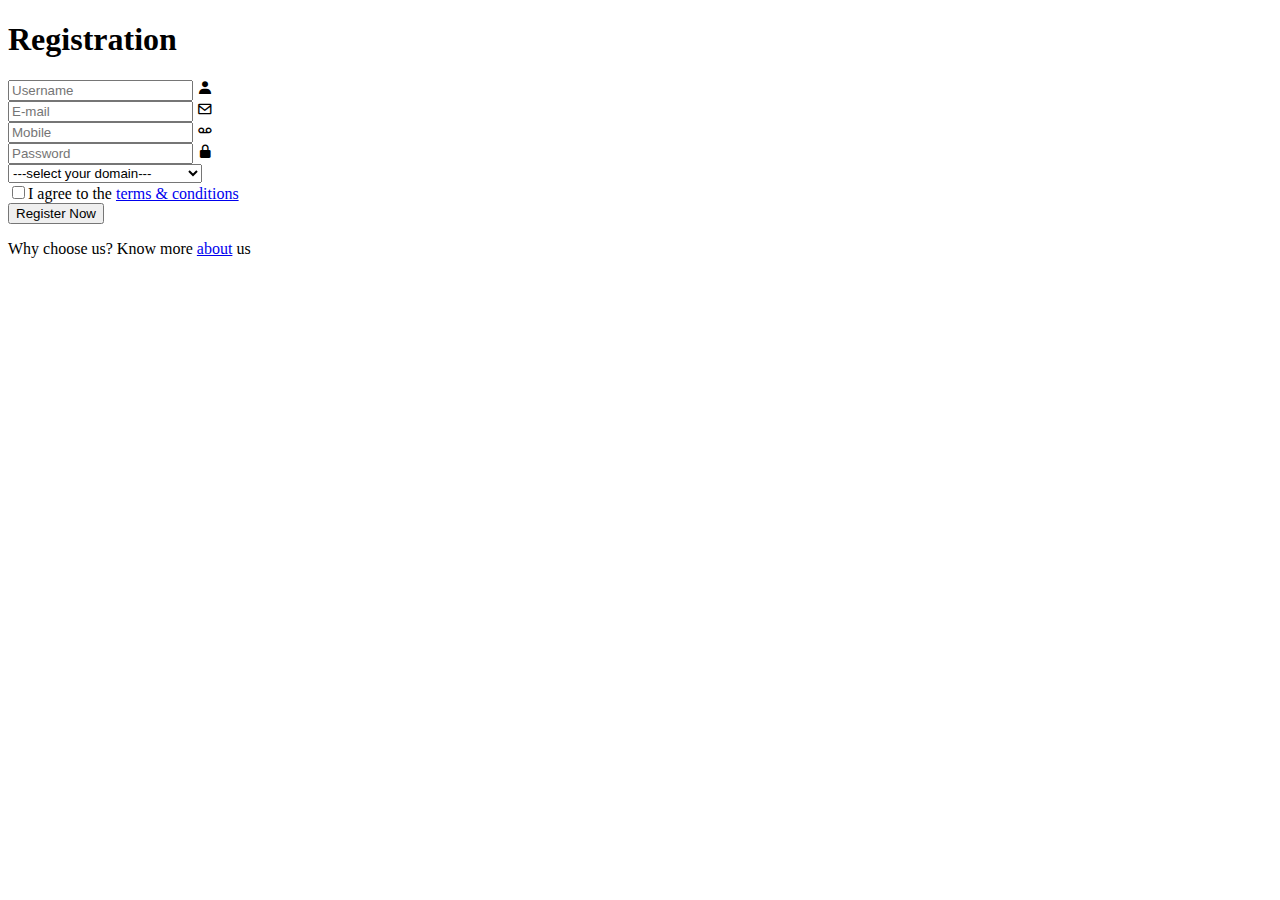
==== Registration.html @ ee4c5557 "updae" ====
<!DOCTYPE html>
<html lang="en">
<head>
    <meta charset="UTF-8">
    <meta name="viewport" content="width=device-width, initial-scale=1.0">
    <title>Login</title>
    <link rel="stylesheet" href="./style2.css">
    <link href='https://unpkg.com/boxicons@2.1.4/css/boxicons.min.css' rel='stylesheet'>
</head>
<body>
    <div class="wrapped">
        <form action="./Welcome.html">
            <h1>Registration</h1>
            <div class="input-box">
            <input type="text" placeholder="Username" required>
            <i class='bx bxs-user'></i>
            </div>
            <div class="input-box">
                <input type="email" placeholder="E-mail" required>
                <i class='bx bx-envelope'></i>
                </div>
                <div class="input-box">
                    <input type="tel" placeholder="Mobile" required>
                    <i class='bx bx-voicemail' ></i>
                    </div>
            <div class="input-box">
            <input type="password" placeholder="Password" required>
            <i class='bx bxs-lock-alt' ></i>
        </div>
        <select required>
            <option><p>---select your domain---</p></option>
            <option>Web Development</option>
            <option>Gaming & Simulation</option>
            <option>Social media & cybersecurity</option>
        </select>
        <div class="remember-forgot">
            <label><input type="checkbox">I agree to the <a href="./termsCondition.txt">terms & conditions</a></label>
           </div>
            <button type="submit" class="btn">Register Now</button>
            <div class="register-link">
                <p>Why choose us? Know more <a href="./about.html">about</a> us</p>
            </div>
        </form>
    </div>
</body>
</html>
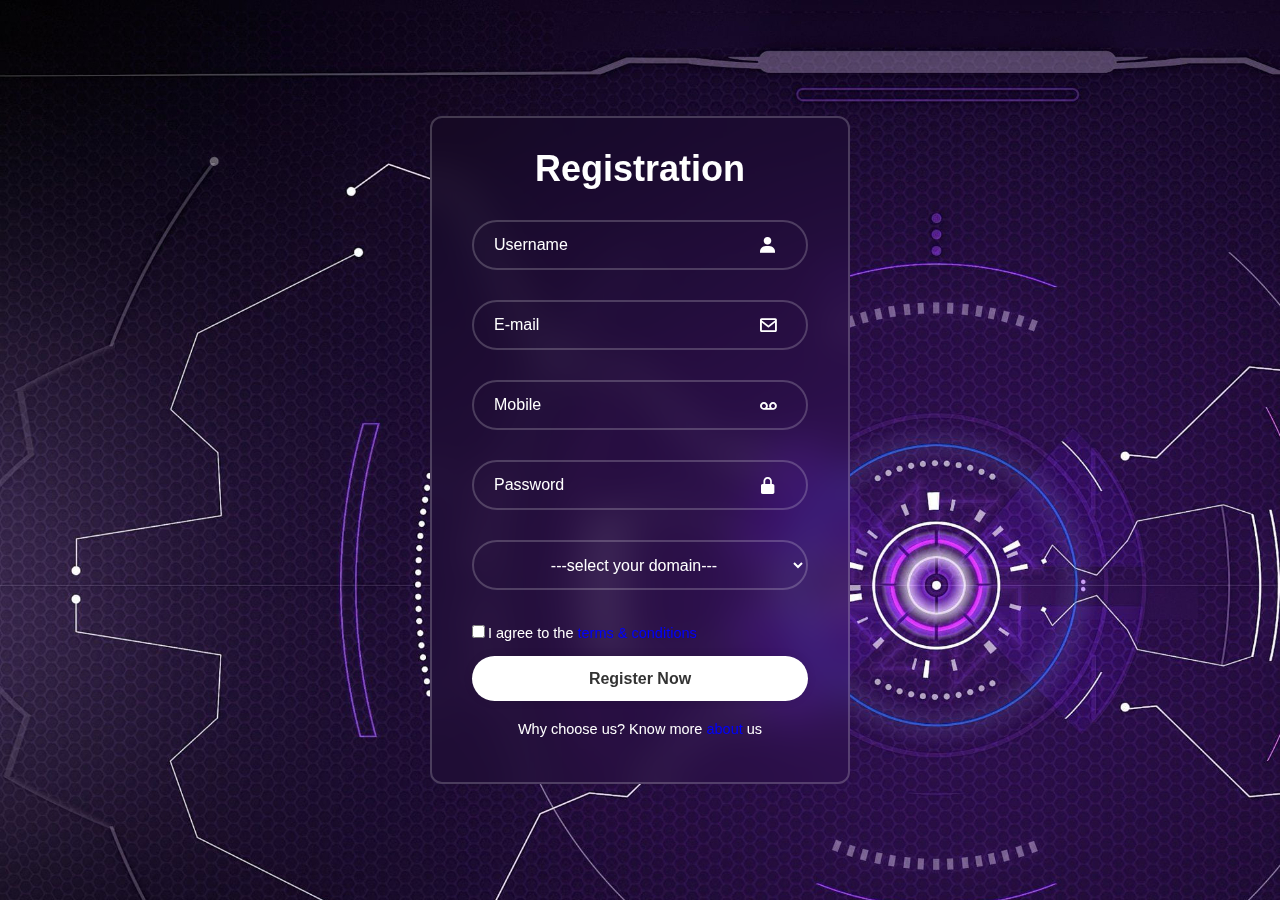
==== commit a7ab5739: "d" ====
--- a/Registration.html
+++ b/Registration.html
@@ -4,7 +4,7 @@
     <meta charset="UTF-8">
     <meta name="viewport" content="width=device-width, initial-scale=1.0">
     <title>Login</title>
-    <link rel="stylesheet" href="./style2.css">
+    <link rel="stylesheet" href="css/style2.css">
     <link href='https://unpkg.com/boxicons@2.1.4/css/boxicons.min.css' rel='stylesheet'>
 </head>
 <body>
--- a/css/style2.css
+++ b/css/style2.css
@@ -0,0 +1,168 @@
+*{
+    padding: 0;
+    margin: 0;
+    font-family:'Trebuchet MS', 'Lucida Sans Unicode', 'Lucida Grande', 'Lucida Sans', Arial, sans-serif ;
+    box-sizing: border-box ;
+}
+body{
+    display: flex;
+    justify-content: center;
+    align-items: center;
+    min-height: 100vh;
+    /* background-color: seagreen; */
+    background-image: url(/assets/Registration.jpg);
+}
+.wrapped{
+    width: 420px;
+    background: transparent;
+    color: white;
+    padding:30px 40px ;
+    border-radius: 12px;
+    border: 2px solid rgba(255,255,255,.2);
+    backdrop-filter: blur(20px);
+}
+h1{
+    font-size: 36px;
+    text-align: center;
+}
+.input-box{
+    width: 100%;
+    height: 50px;
+    /* background: yellow; */
+    margin: 30px 0;
+    position: relative;
+}
+.input-box input{
+    width: 100%;
+    height: 100%;
+    background: transparent;
+    border: none;
+    outline: none;
+    border: 2px solid rgba(255,255,255,.2);
+    border-radius: 40px;
+    font-size: 16px;
+    color: #fff;
+    padding: 20px 45px 20px 20px;
+}
+.input-box input::placeholder{
+    color: white;
+}
+.input-box i{
+    position: absolute;
+    right: 20px;
+    top: 30%;
+    transform: translate(-50%);
+    font-size: 20px;
+}
+.input-box:active{
+    border: 3px solid blueviolet;
+    border-radius: 40px;
+}
+.wrapped .remember-forgot{
+    display: flex;
+    justify-content: space-between;
+    font-size: 14.5px;
+    margin: -15px 0 15px;
+}
+.remember-forgot label input{
+    accent-color: white;
+    margin-right: 3px;
+}
+.remember-forgot a{
+    color: blue;
+    text-decoration: none;
+
+}
+.remember-forgot a:hover{
+    text-decoration: underline;
+    color: rgba(255, 0, 0, .7);
+}
+.wrapped .btn{
+    width: 100%;
+    height: 45px;
+    background-color: #fff;
+    border: none;
+    outline: none;
+    border-radius: 40px;
+    box-shadow: 0 0 10px rgba(0, 0, 0, .1);
+    cursor:pointer;
+    font-size: 16px;
+    color: #333;
+    font-weight: 600;
+}
+.register-link{
+    font-size: 14.5px;
+    text-align: center;
+    margin: 20px 0 15px;
+}
+.register-link p a{
+    color: blue;
+    text-decoration: none;
+}
+.register-link p a:hover{
+    text-decoration: underline;
+    color: blueviolet;
+}
+.wrapped .btn:active{
+    background-color: blueviolet;
+}
+
+@media (max-width:480px){
+    .wrapped{
+        max-width: 320px;}
+label{
+    margin-top: 50px;
+}
+select{
+    width: 100%;
+    height: 50px;
+    background: transparent;
+    border: none;
+    outline: none;
+    border: 2px solid rgba(255,255,255,.2);
+    border-radius: 40px;
+    font-size: 16px;
+    color: white;
+    padding: 0 20px;
+}
+option{
+    color: black;
+    background: transparent;
+    font-size: 16px;
+
+}
+    }
+    select{
+        width: 100%;
+        height: 50px;
+        background: transparent;
+        border: none;
+        outline: none;
+        border: 2px solid rgba(255,255,255,.2);
+        border-radius: 40px;
+        font-size: 16px;
+        color: white;
+        padding: 0 20px;
+        text-align: center;
+    }
+    option{
+        color: black;
+        background: plum;
+        font-size: 16px;
+        width: 100%;
+        height: 50px;
+        background: transparent;
+        border: none;
+        outline: none;
+        border: 2px solid rgba(255,255,255,.2);
+        border-radius: 40px;
+        font-size: 16px;
+        padding: 0 20px;
+        text-align: center;
+    }
+select:hover{
+    border: 2px solid blueviolet;
+}
+label{
+    margin-top: 50px;
+}